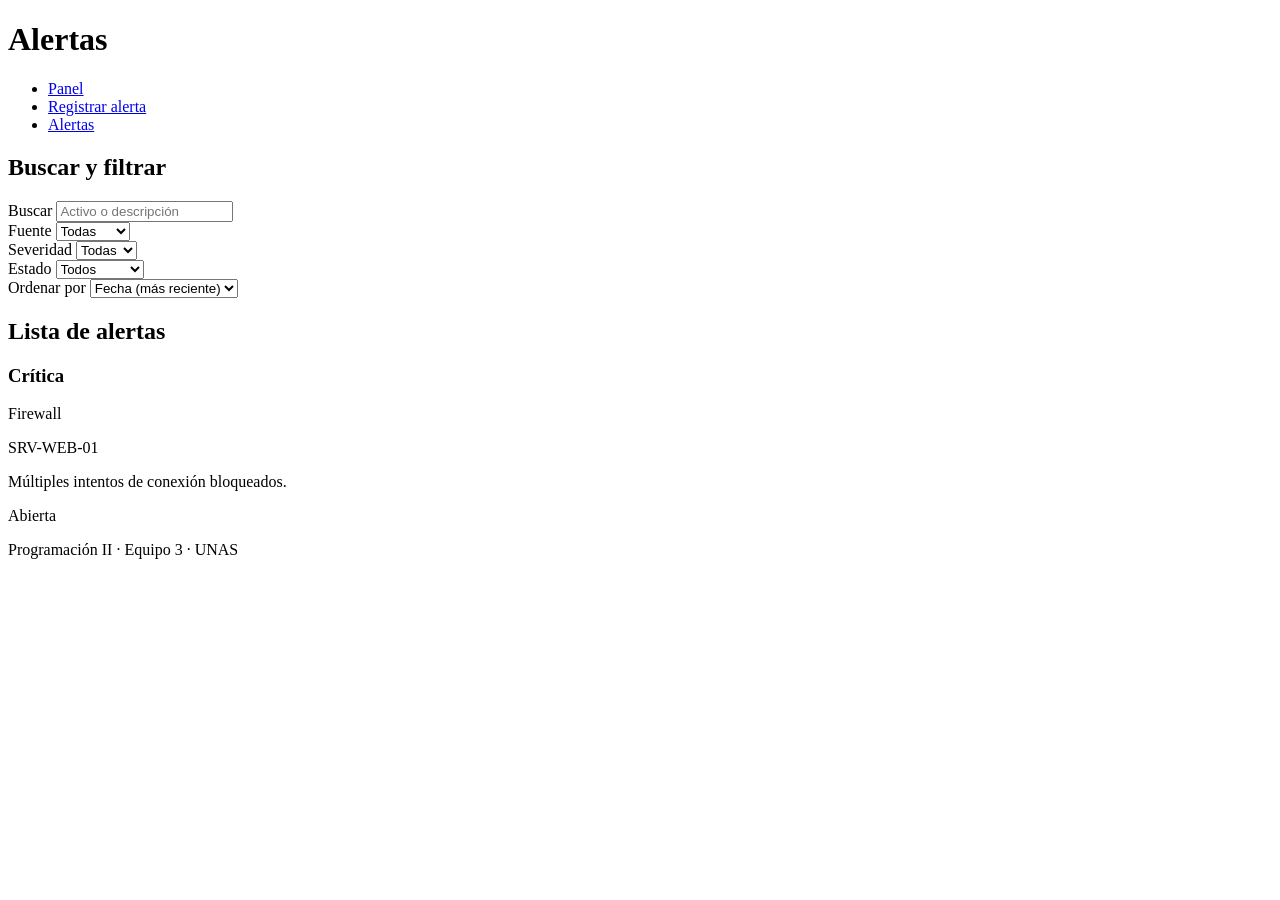
==== alertas.html @ ca2f0578 "feat: agrega 3 paginas con menu y html semantico" ====
<!DOCTYPE html>
<html lang="es">
<head>
  <meta charset="UTF-8">
  <meta name="viewport" content="width=device-width, initial-scale=1">
  <title>Alertas | Alertas SOC</title>
  <link rel="stylesheet" href="css/estilos.css">
</head>
<body>
  <header>
    <h1>Alertas</h1>
    <nav aria-label="Menú principal">
      <ul>
        <li><a href="index.html">Panel</a></li>
        <li><a href="registrar.html">Registrar alerta</a></li>
        <li><a href="alertas.html" aria-current="page">Alertas</a></li>
      </ul>
    </nav>
  </header>

  <main>
    <section aria-labelledby="titulo-filtros">
      <h2 id="titulo-filtros">Buscar y filtrar</h2>

      <div class="campo">
        <label for="busqueda">Buscar</label>
        <input type="search" id="busqueda" placeholder="Activo o descripción">
      </div>

      <div class="campo">
        <label for="filtro-fuente">Fuente</label>
        <select id="filtro-fuente">
          <option value="">Todas</option>
          <option value="firewall">Firewall</option>
          <option value="antivirus">Antivirus</option>
          <option value="ids">IDS</option>
          <option value="correo">Correo</option>
        </select>
      </div>

      <div class="campo">
        <label for="filtro-severidad">Severidad</label>
        <select id="filtro-severidad">
          <option value="">Todas</option>
          <option value="baja">Baja</option>
          <option value="media">Media</option>
          <option value="alta">Alta</option>
          <option value="critica">Crítica</option>
        </select>
      </div>

      <div class="campo">
        <label for="filtro-estado">Estado</label>
        <select id="filtro-estado">
          <option value="">Todos</option>
          <option value="abierta">Abierta</option>
          <option value="en-revision">En revisión</option>
          <option value="cerrada">Cerrada</option>
        </select>
      </div>

      <div class="campo">
        <label for="orden">Ordenar por</label>
        <select id="orden">
          <option value="fecha-desc">Fecha (más reciente)</option>
          <option value="fecha-asc">Fecha (más antigua)</option>
          <option value="severidad">Severidad</option>
        </select>
      </div>
    </section>

    <section aria-labelledby="titulo-lista">
      <h2 id="titulo-lista">Lista de alertas</h2>
      <p id="mensaje-vacio" hidden>No hay alertas para mostrar.</p>
      <div id="lista-alertas">
        <!-- Maqueta: en E3 JavaScript generará estas tarjetas -->
        <article class="tarjeta">
          <h3>Crítica</h3>
          <p>Firewall</p>
          <p>SRV-WEB-01</p>
          <p>Múltiples intentos de conexión bloqueados.</p>
          <p>Abierta</p>
        </article>
      </div>
    </section>
  </main>

  <footer><p>Programación II · Equipo 3 · UNAS</p></footer>
  <script src="js/datos.js"></script>
  <script src="js/app.js"></script>
</body>
</html>
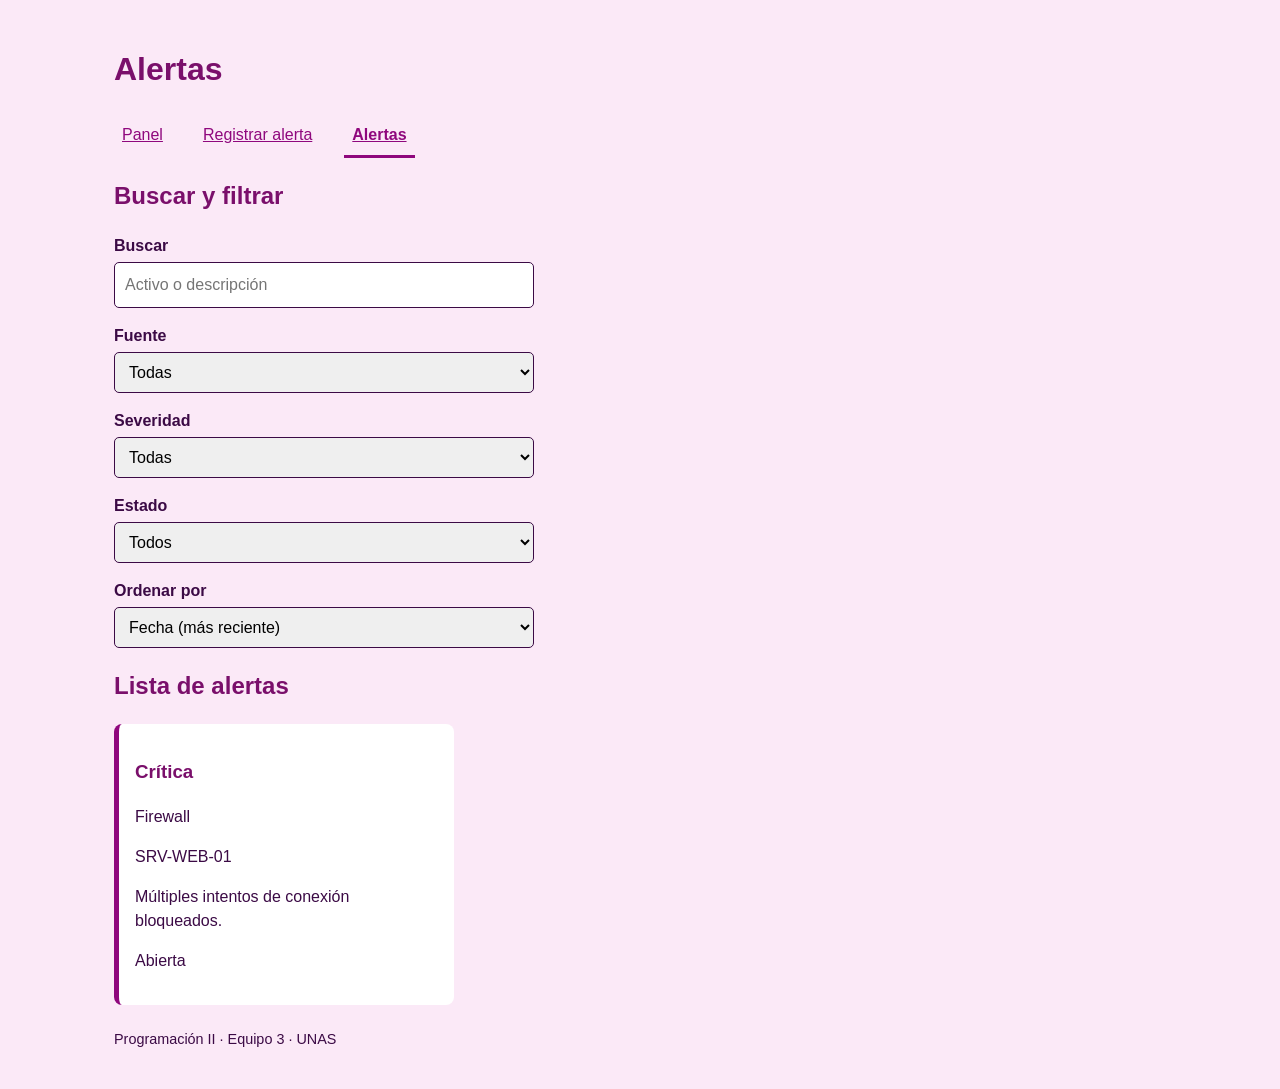
==== commit 44af5205: "agrego menu movil con aria-expanded" ====
--- a/alertas.html
+++ b/alertas.html
@@ -10,11 +10,15 @@
   <header>
     <h1>Alertas</h1>
     <nav aria-label="Menú principal">
-      <ul>
-        <li><a href="index.html">Panel</a></li>
-        <li><a href="registrar.html">Registrar alerta</a></li>
-        <li><a href="alertas.html" aria-current="page">Alertas</a></li>
-      </ul>
+        <button type="button" id="btnMenu" class="btn-menu"
+            aria-expanded="false" aria-controls="menuLista">
+      ☰ Menú
+        </button>
+        <ul id="menuLista">
+          <li><a href="index.html" >Panel</a></li>
+          <li><a href="registrar.html">Registrar alerta</a></li>
+          <li><a href="alertas.html" aria-current="page">Alertas</a></li>
+        </ul>
     </nav>
   </header>
 
--- a/css/estilos.css
+++ b/css/estilos.css
@@ -0,0 +1,184 @@
+:root{
+    --color-fondo: #fbe9f7;
+    --color-texto: #3b0a45;
+    --color-titulo: #7a0f6b;
+    --color-enlace: #8f077d;
+    --color-tarjeta: #ffffff;
+    --color-borde: #8f077d;
+    --color-boton: #81288f;
+    --color-boton-hover: #5e1569;
+    --color-error: #8a0000;
+
+    --espacio-1: 8px;
+    --espacio-2: 16px;
+    --espacio-3: 24px;
+
+    --fuente: "Segoe UI", Arial, sans-serif;
+}
+
+*, *::before, *::after{
+    box-sizing: border-box;
+}
+
+body{
+    font-family: var(--fuente);
+    background-color: var(--color-fondo);
+    color: var(--color-texto);
+    margin: 0;
+    padding: var(--espacio-2);
+    line-height: 1.5;
+}
+
+h1{ color: var(--color-titulo); }
+h2, h3{ color: var(--color-titulo); }
+
+a{
+    color: var(--color-enlace);
+    text-decoration: underline;
+}
+
+main{ margin-top: var(--espacio-2); }
+
+footer{
+    margin-top: var(--espacio-3);
+    font-size: 0.9rem;
+}
+
+/* ===== Menú ===== */
+nav ul{
+    list-style: none;
+    padding: 0;
+    margin: var(--espacio-1) 0;
+    display: none;
+    flex-direction: column;
+    gap: var(--espacio-1);
+}
+
+nav ul.abierto{
+    display: flex;
+}
+
+nav a{
+    display: block;
+    padding: var(--espacio-1);
+}
+
+nav a[aria-current="page"]{
+    font-weight: bold;
+    border-bottom: 3px solid var(--color-borde);
+}
+
+.btn-menu{
+    display: block;
+}
+
+/* ===== Contadores y tarjetas ===== */
+.contadores{
+    display: grid;
+    grid-template-columns: 1fr 1fr;
+    gap: var(--espacio-1);
+}
+
+.contador,
+.tarjeta{
+    background-color: var(--color-tarjeta);
+    border-left: 5px solid var(--color-borde);
+    padding: var(--espacio-2);
+    border-radius: 8px;
+}
+
+.contador strong{
+    display: block;
+    font-size: 1.5rem;
+}
+
+#ultimas-alertas,
+#lista-alertas{
+    display: grid;
+    grid-template-columns: 1fr;
+    gap: var(--espacio-2);
+}
+
+/* ===== Formularios ===== */
+.campo{
+    margin-bottom: var(--espacio-2);
+}
+
+label{
+    display: block;
+    font-weight: bold;
+    margin-bottom: 4px;
+}
+
+input,
+select,
+textarea{
+    width: 100%;
+    padding: 10px;
+    border: 1px solid var(--color-texto);
+    border-radius: 5px;
+    font: inherit;
+}
+
+.error{
+    color: var(--color-error);
+}
+
+button{
+    background-color: var(--color-boton);
+    color: #ffffff;
+    padding: 10px 20px;
+    border: none;
+    border-radius: 5px;
+    cursor: pointer;
+    font: inherit;
+}
+
+button:hover,
+button:focus-visible{
+    background-color: var(--color-boton-hover);
+}
+
+:focus-visible{
+    outline: 3px solid var(--color-texto);
+    outline-offset: 2px;
+}
+
+/* ===== Tablet: 601px a 960px ===== */
+@media (min-width: 601px){
+    body{ padding: var(--espacio-3); }
+
+    .contadores{ grid-template-columns: repeat(4, 1fr); }
+
+    #ultimas-alertas,
+    #lista-alertas{
+        grid-template-columns: repeat(2, 1fr);
+    }
+
+    input,
+    select,
+    textarea{
+        max-width: 420px;
+    }
+}
+
+/* ===== Escritorio: más de 960px ===== */
+@media (min-width: 961px){
+    body{
+        max-width: 1100px;
+        margin: 0 auto;
+    }
+
+    .btn-menu{ display: none; }
+
+    nav ul{
+        display: flex;
+        flex-direction: row;
+        gap: var(--espacio-3);
+    }
+
+    #ultimas-alertas,
+    #lista-alertas{
+        grid-template-columns: repeat(3, 1fr);
+    }
+}
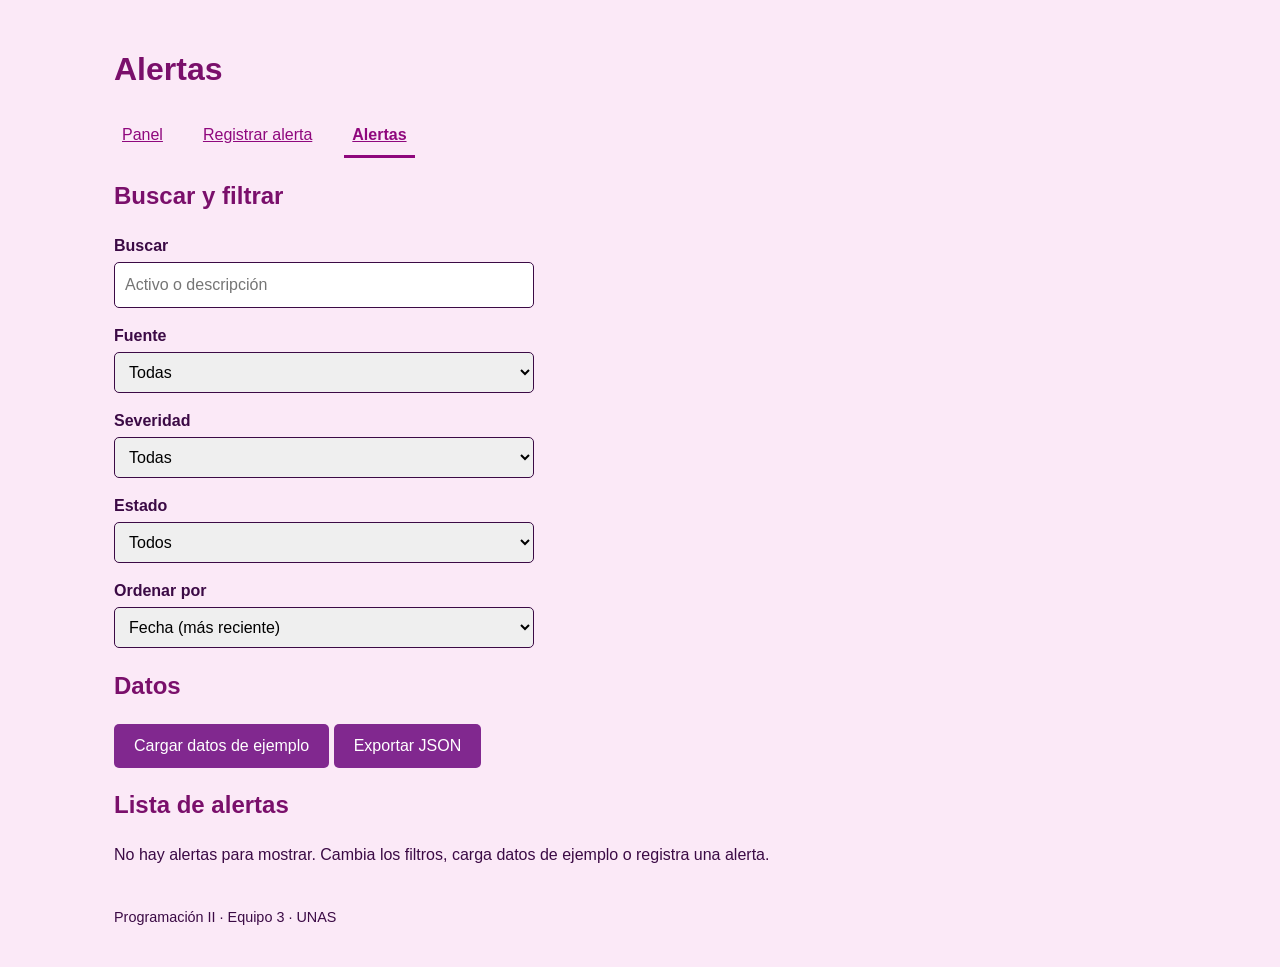
==== commit 6e166e76: "feat: agrega lista de alertas con busqueda filtros y orden" ====
--- a/alertas.html
+++ b/alertas.html
@@ -73,18 +73,18 @@
       </div>
     </section>
 
+    <section aria-labelledby="titulo-acciones">
+      <h2 id="titulo-acciones">Datos</h2>
+      <div class="acciones">
+        <button type="button" id="btn-ejemplo">Cargar datos de ejemplo</button>
+        <button type="button" id="btn-exportar">Exportar JSON</button>
+      </div>
+    </section>
+
     <section aria-labelledby="titulo-lista">
       <h2 id="titulo-lista">Lista de alertas</h2>
-      <p id="mensaje-vacio" hidden>No hay alertas para mostrar.</p>
+      <p id="mensaje-vacio" class="vacio" hidden>No hay alertas para mostrar. Cambia los filtros, carga datos de ejemplo o registra una alerta.</p>
       <div id="lista-alertas">
-        <!-- Maqueta: en E3 JavaScript generará estas tarjetas -->
-        <article class="tarjeta">
-          <h3>Crítica</h3>
-          <p>Firewall</p>
-          <p>SRV-WEB-01</p>
-          <p>Múltiples intentos de conexión bloqueados.</p>
-          <p>Abierta</p>
-        </article>
       </div>
     </section>
   </main>
@@ -92,5 +92,7 @@
   <footer><p>Programación II · Equipo 3 · UNAS</p></footer>
   <script src="js/datos.js"></script>
   <script src="js/app.js"></script>
+  <script src="js/tarjetas.js"></script>
+  <script src="js/alertas.js"></script>
 </body>
 </html>
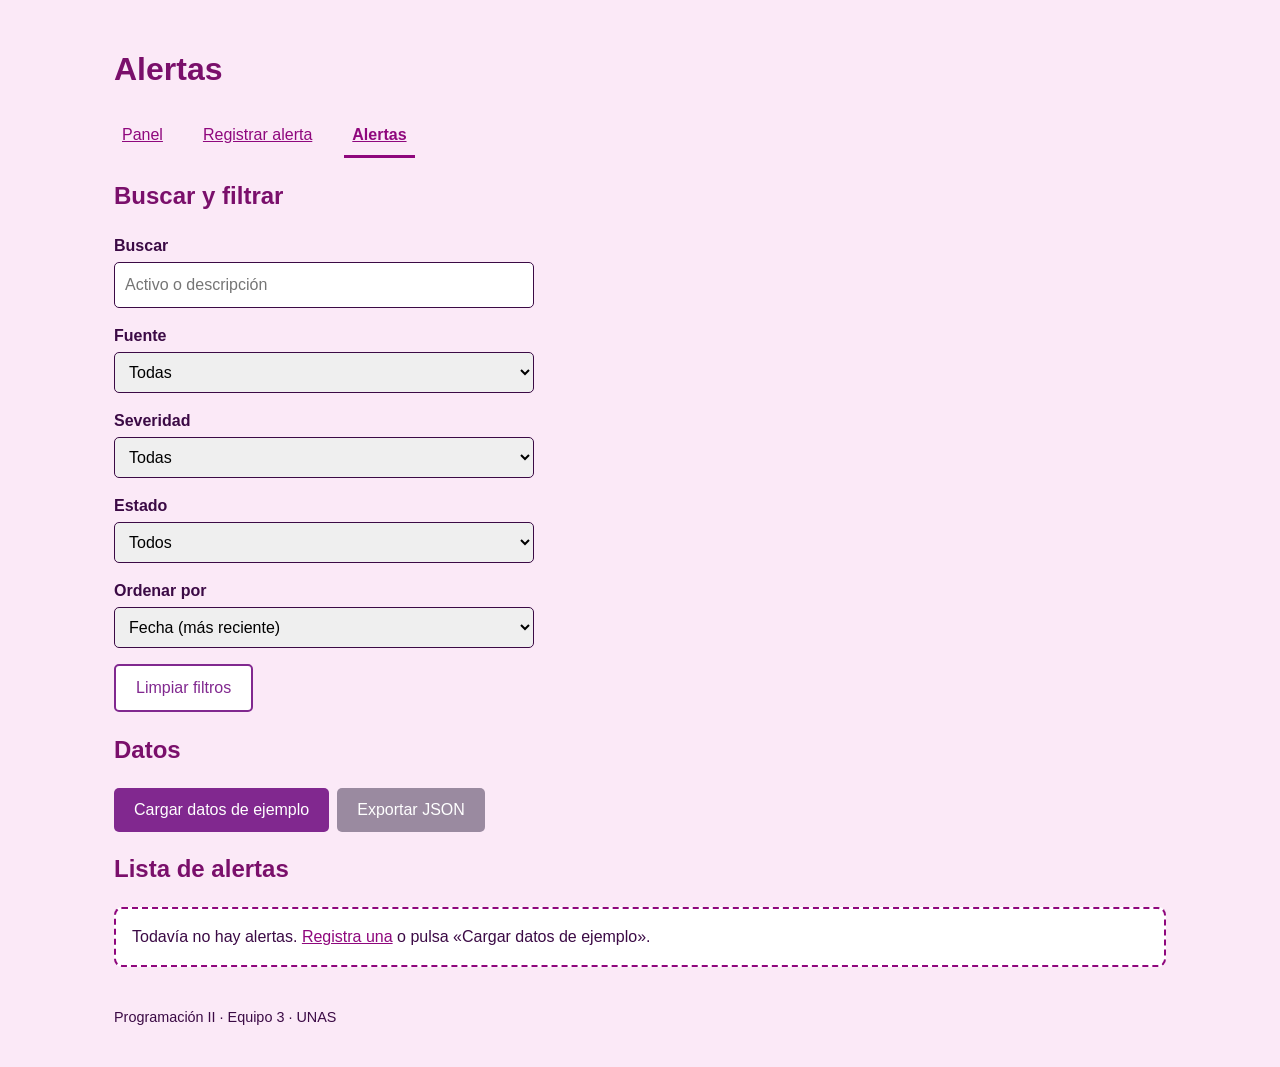
==== commit b188a858: "feat: agrega cuadro de cierre y estados de la interfaz" ====
--- a/alertas.html
+++ b/alertas.html
@@ -23,6 +23,8 @@
   </header>
 
   <main>
+    <p id="aviso" class="aviso" role="status"></p>
+
     <section aria-labelledby="titulo-filtros">
       <h2 id="titulo-filtros">Buscar y filtrar</h2>
 
@@ -71,6 +73,10 @@
           <option value="severidad">Severidad</option>
         </select>
       </div>
+
+      <div class="acciones">
+        <button type="button" id="btn-limpiar" class="btn-secundario">Limpiar filtros</button>
+      </div>
     </section>
 
     <section aria-labelledby="titulo-acciones">
@@ -83,16 +89,44 @@
 
     <section aria-labelledby="titulo-lista">
       <h2 id="titulo-lista">Lista de alertas</h2>
-      <p id="mensaje-vacio" class="vacio" hidden>No hay alertas para mostrar. Cambia los filtros, carga datos de ejemplo o registra una alerta.</p>
+      <p id="resumen-lista" class="resumen-lista" aria-live="polite"></p>
+      <p id="vacio-sin-datos" class="vacio" hidden>Todavía no hay alertas. <a href="registrar.html">Registra una</a> o pulsa «Cargar datos de ejemplo».</p>
+      <p id="vacio-sin-resultados" class="vacio" hidden>Ninguna alerta coincide con los filtros. Prueba con «Limpiar filtros».</p>
       <div id="lista-alertas">
       </div>
     </section>
+
+    <dialog id="dialogo-cierre" aria-labelledby="titulo-dialogo">
+      <form id="form-cierre" novalidate>
+        <h2 id="titulo-dialogo">Cerrar alerta</h2>
+        <p id="texto-dialogo"></p>
+
+        <div class="campo" id="campo-resp" hidden>
+          <label for="cierre-responsable">Analista responsable</label>
+          <input type="text" id="cierre-responsable" maxlength="40" aria-describedby="error-cierre-responsable">
+          <small id="error-cierre-responsable" class="error"></small>
+        </div>
+
+        <div class="campo">
+          <label for="cierre-nota">Nota de cierre</label>
+          <textarea id="cierre-nota" rows="3" maxlength="200" aria-describedby="ayuda-cierre-nota error-cierre-nota"></textarea>
+          <small id="ayuda-cierre-nota" class="ayuda">De 5 a 200 caracteres.</small>
+          <small id="error-cierre-nota" class="error"></small>
+        </div>
+
+        <div class="acciones">
+          <button type="submit">Cerrar alerta</button>
+          <button type="button" id="cancelar-cierre" class="btn-secundario">Cancelar</button>
+        </div>
+      </form>
+    </dialog>
   </main>
 
   <footer><p>Programación II · Equipo 3 · UNAS</p></footer>
   <script src="js/datos.js"></script>
   <script src="js/app.js"></script>
   <script src="js/tarjetas.js"></script>
+  <script src="js/reglas.js"></script>
   <script src="js/alertas.js"></script>
 </body>
 </html>
--- a/css/estilos.css
+++ b/css/estilos.css
@@ -181,4 +181,169 @@
     #lista-alertas{
         grid-template-columns: repeat(3, 1fr);
     }
-}+}
+
+/* ===== Etapa 3: severidad, tarjetas, barra y botones ===== */
+:root{
+    --sev-critica: #a61e2d;
+    --sev-alta: #b34100;
+    --sev-media: #8a5a00;
+    --sev-baja: #2e7d4f;
+}
+
+.tarjeta.sev-critica{ border-left-color: var(--sev-critica); background-color: #fff5f5; }
+.tarjeta.sev-alta{ border-left-color: var(--sev-alta); }
+.tarjeta.sev-media{ border-left-color: var(--sev-media); }
+.tarjeta.sev-baja{ border-left-color: var(--sev-baja); }
+
+.tarjeta-cabecera{
+    display: flex;
+    justify-content: space-between;
+    align-items: center;
+    gap: var(--espacio-1);
+    font-size: 0.9rem;
+}
+.tarjeta h3{ margin: var(--espacio-1) 0; }
+.tarjeta p{ margin: 4px 0; overflow-wrap: anywhere; }
+.tarjeta .dato{ font-size: 0.9rem; }
+
+.insignia{
+    color: #ffffff;
+    font-size: 0.8rem;
+    font-weight: bold;
+    padding: 2px 10px;
+    border-radius: 999px;
+}
+.insignia.sev-critica{ background-color: var(--sev-critica); }
+.insignia.sev-alta{ background-color: var(--sev-alta); }
+.insignia.sev-media{ background-color: var(--sev-media); }
+.insignia.sev-baja{ background-color: var(--sev-baja); }
+
+/* Barra de proporción (la hace panel.js) */
+.barra-proporcion{
+    display: flex;
+    height: 24px;
+    margin-top: var(--espacio-2);
+    border-radius: 8px;
+    overflow: hidden;
+    background-color: #ffffff;
+    border: 1px solid var(--color-borde);
+}
+.barra-proporcion .sev-critica, .leyenda .sev-critica::before{ background-color: var(--sev-critica); }
+.barra-proporcion .sev-alta, .leyenda .sev-alta::before{ background-color: var(--sev-alta); }
+.barra-proporcion .sev-media, .leyenda .sev-media::before{ background-color: var(--sev-media); }
+.barra-proporcion .sev-baja, .leyenda .sev-baja::before{ background-color: var(--sev-baja); }
+
+.leyenda{
+    list-style: none;
+    display: flex;
+    flex-wrap: wrap;
+    gap: var(--espacio-1) var(--espacio-2);
+    padding: 0;
+    margin: var(--espacio-1) 0 0;
+    font-size: 0.9rem;
+}
+.leyenda li::before{
+    content: "";
+    display: inline-block;
+    width: 12px;
+    height: 12px;
+    margin-right: 6px;
+    border-radius: 2px;
+}
+
+.vacio{
+    background-color: var(--color-tarjeta);
+    border: 2px dashed var(--color-borde);
+    border-radius: 8px;
+    padding: var(--espacio-2);
+}
+
+.acciones{
+    display: flex;
+    flex-wrap: wrap;
+    gap: var(--espacio-1);
+    margin-top: var(--espacio-1);
+}
+.boton-enlace{
+    display: inline-block;
+    padding: 10px 20px;
+    border: 2px solid var(--color-boton);
+    border-radius: 5px;
+    color: var(--color-boton);
+    font-weight: bold;
+    text-decoration: none;
+}
+.btn-peligro{ background-color: var(--color-error); }
+.btn-peligro:hover, .btn-peligro:focus-visible{ background-color: #5c0000; }
+#mensaje-form{ font-weight: bold; }
+
+
+
+/* = Etapa 4: errores accesibles, estados y cuadro de cierre = */
+
+/* Los errores no dependen solo del color: llevan la palabra "Error:" y borde grueso */
+small.error{ display: block; font-weight: bold; }
+.error:not(:empty)::before{ content: "Error: "; }
+
+input[aria-invalid="true"],
+select[aria-invalid="true"],
+textarea[aria-invalid="true"]{
+    border: 3px solid var(--color-error);
+    background-color: #fff5f5;
+}
+
+.ayuda{ display: block; font-size: 0.85rem; }
+
+/* Mensajes de éxito y de error generales */
+.mensaje-exito:not(:empty),
+.aviso:not(:empty){
+    background-color: #e6f4ea;
+    border-left: 5px solid var(--sev-baja);
+    border-radius: 5px;
+    padding: var(--espacio-1) var(--espacio-2);
+    font-weight: bold;
+}
+.mensaje-error-form:not(:empty){
+    background-color: #fdecea;
+    border-left: 5px solid var(--color-error);
+    border-radius: 5px;
+    padding: var(--espacio-1) var(--espacio-2);
+    color: var(--color-error);
+    font-weight: bold;
+}
+
+.resumen-lista{ font-size: 0.9rem; }
+
+/* Botón deshabilitado */
+button:disabled{
+    background-color: #9a8aa0;
+    cursor: not-allowed;
+}
+
+.btn-secundario{
+    background-color: #ffffff;
+    color: var(--color-boton);
+    border: 2px solid var(--color-boton);
+}
+.btn-secundario:hover,
+.btn-secundario:focus-visible{ background-color: #f3e1f1; }
+
+/* Cuadro de cierre */
+dialog{
+    border: 2px solid var(--color-borde);
+    border-radius: 8px;
+    padding: var(--espacio-2);
+    width: calc(100% - 32px);
+    max-width: 480px;
+    color: var(--color-texto);
+}
+dialog::backdrop{ background-color: rgba(59, 10, 69, 0.6); }
+dialog h2{ margin-top: 0; }
+
+
+.aviso{
+    position: sticky;
+    top: 8px;
+    z-index: 10;
+}
